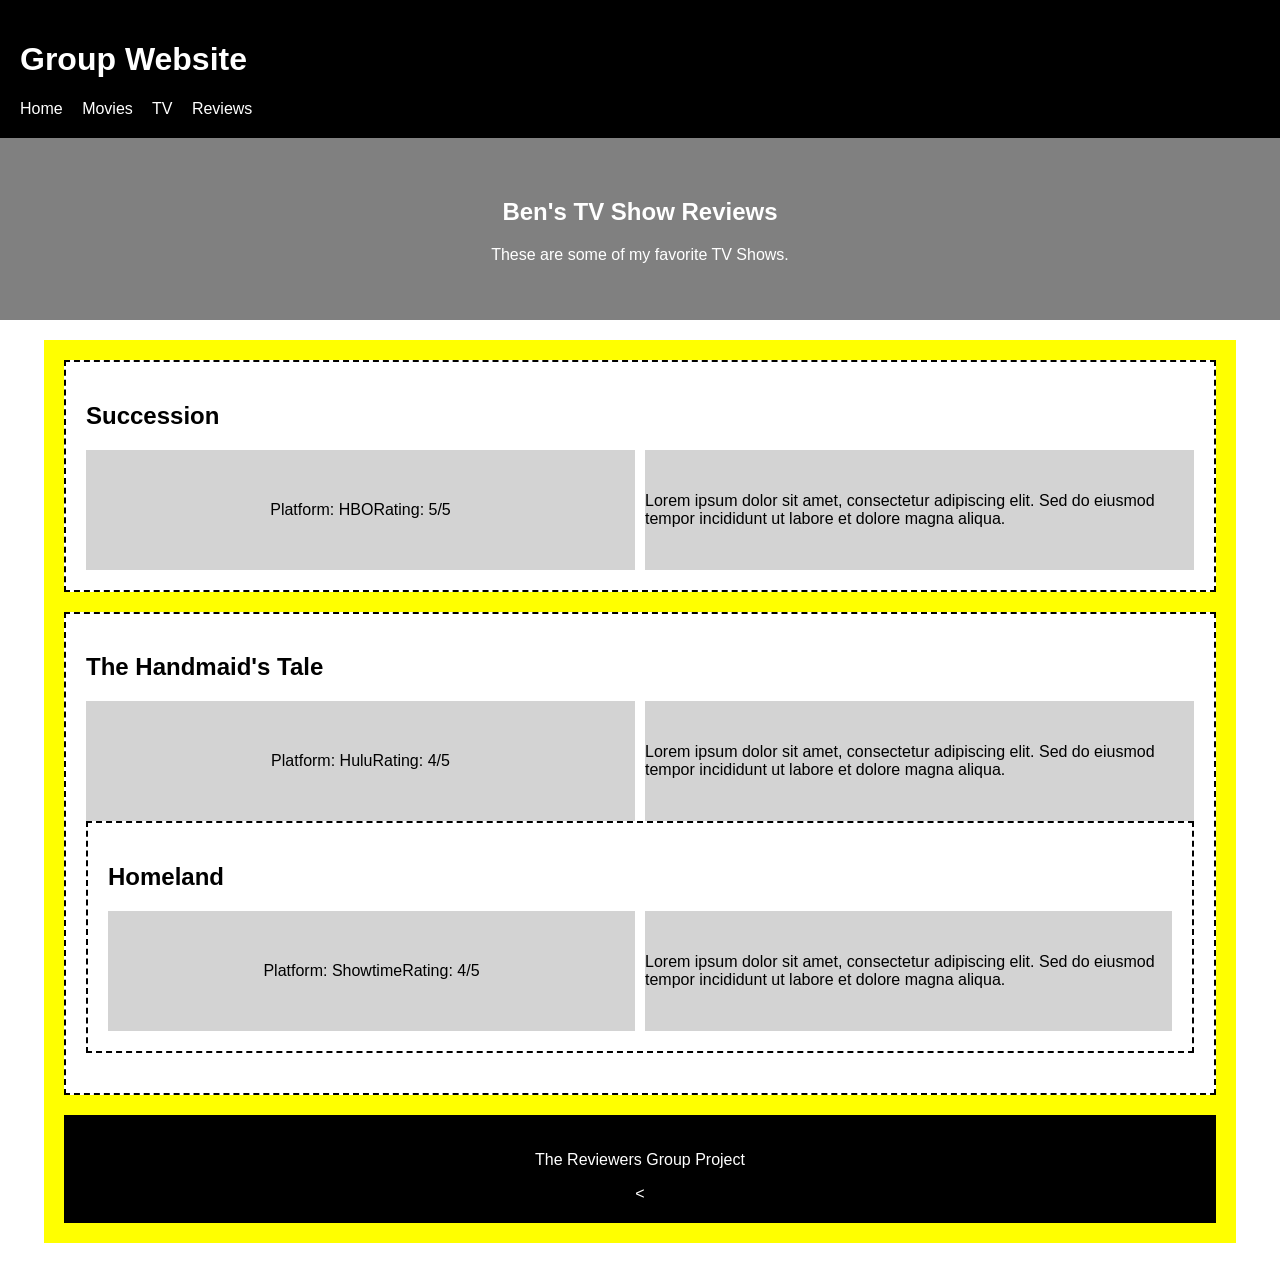
==== ben-r_reviews.html @ 6f14aec1 "Ben's Review Pages" ====
<!DOCTYPE html>
<html lang="en">
<head>
  <meta charset="UTF-8">
  <title>Ben's Reviews</title>
  <link rel="stylesheet" href="style.css">
</head>
<body>

  <!-- HEADER -->
  <div class="class1">
    <h1>Group Website</h1>

    <!-- SAME NAV AS MAIN PAGE -->
    <div class="class2">
      <a href="#">Home</a>
      <a href="#">Movies</a>
      <a href="#">TV</a>
      <a href="#">Reviews</a>
    </div>
  </div>

  <!-- HERO -->
  <div class="class3">
    <h2>Ben's TV Show Reviews</h2>
    <p>These are some of my favorite TV Shows.</p>
  </div>

  <!-- MAIN CONTENT -->
  <div class="class4">

    <!-- SUCCESSION -->
    <div class="class5">

      <h2>Succession</h2>

      <div class="class6">

        <div class="class7">
          <p>Platform: HBO</p>
          <p>Rating: 5/5</p>
        </div>

        <div class="class7">
          <p>Lorem ipsum dolor sit amet, consectetur adipiscing elit. Sed do eiusmod tempor incididunt ut labore et dolore magna aliqua.</p>
        </div>

      </div>

    </div>

    <!-- HANDMAID'S TALE -->
    <div class="class5">

      <h2>The Handmaid's Tale</h2>

      <div class="class6">

        <div class="class7">
          <p>Platform: Hulu</p>
          <p>Rating: 4/5</p>
        </div>

        <div class="class7">
          <p>Lorem ipsum dolor sit amet, consectetur adipiscing elit. Sed do eiusmod tempor incididunt ut labore et dolore magna aliqua.</p>

      </div>

    </div>

    <!-- HOMELAND -->
    <div class="class5">

      <h2>Homeland</h2>

      <div class="class6">

        <div class="class7">
          <p>Platform: Showtime</p>
          <p>Rating: 4/5</p>
        </div>

        <div class="class7">
         <p>Lorem ipsum dolor sit amet, consectetur adipiscing elit. Sed do eiusmod tempor incididunt ut labore et dolore magna aliqua.</p>
        </div>

      </div>

    </div>

  </div>

  <!-- FOOTER -->
  <div class="class8">
    <p>The Reviewers Group Project</p>
  <
---- style.css ----
/* RESET */
body {
  margin: 0;
  font-family: Arial, sans-serif;
  background-color: white; /* IMPORTANT: keeps browser normal */
}

/* HEADER */
.class1 {
  background-color: black;
  color: white;
  padding: 20px;
}

.class2 a {
  color: white;
  margin-right: 15px;
  text-decoration: none;
}

/* HERO */
.class3 {
  background-color: gray;
  color: white;
  text-align: center;
  padding: 40px;
}

/* MAIN (ONLY THIS IS YELLOW) */
.class4 {
  width: 90%;
  margin: 20px auto;
  background-color: yellow;
  padding: 20px;
}

/* SECTIONS */
.class5 {
  background-color: white;
  margin-bottom: 20px;
  padding: 20px;
  border: 2px dashed black;
}

/* FLEX ROW */
.class6 {
  display: flex;
  gap: 10px;
  flex-wrap: wrap;
}

/* BOXES */
.class7 {
  background-color: lightgray;
  flex: 1;
  min-width: 150px;
  height: 120px;
  display: flex;
  align-items: center;
  justify-content: center;
}

/* FOOTER */
.class8 {
  background-color: black;
  color: white;
  text-align: center;
  padding: 20px;
}
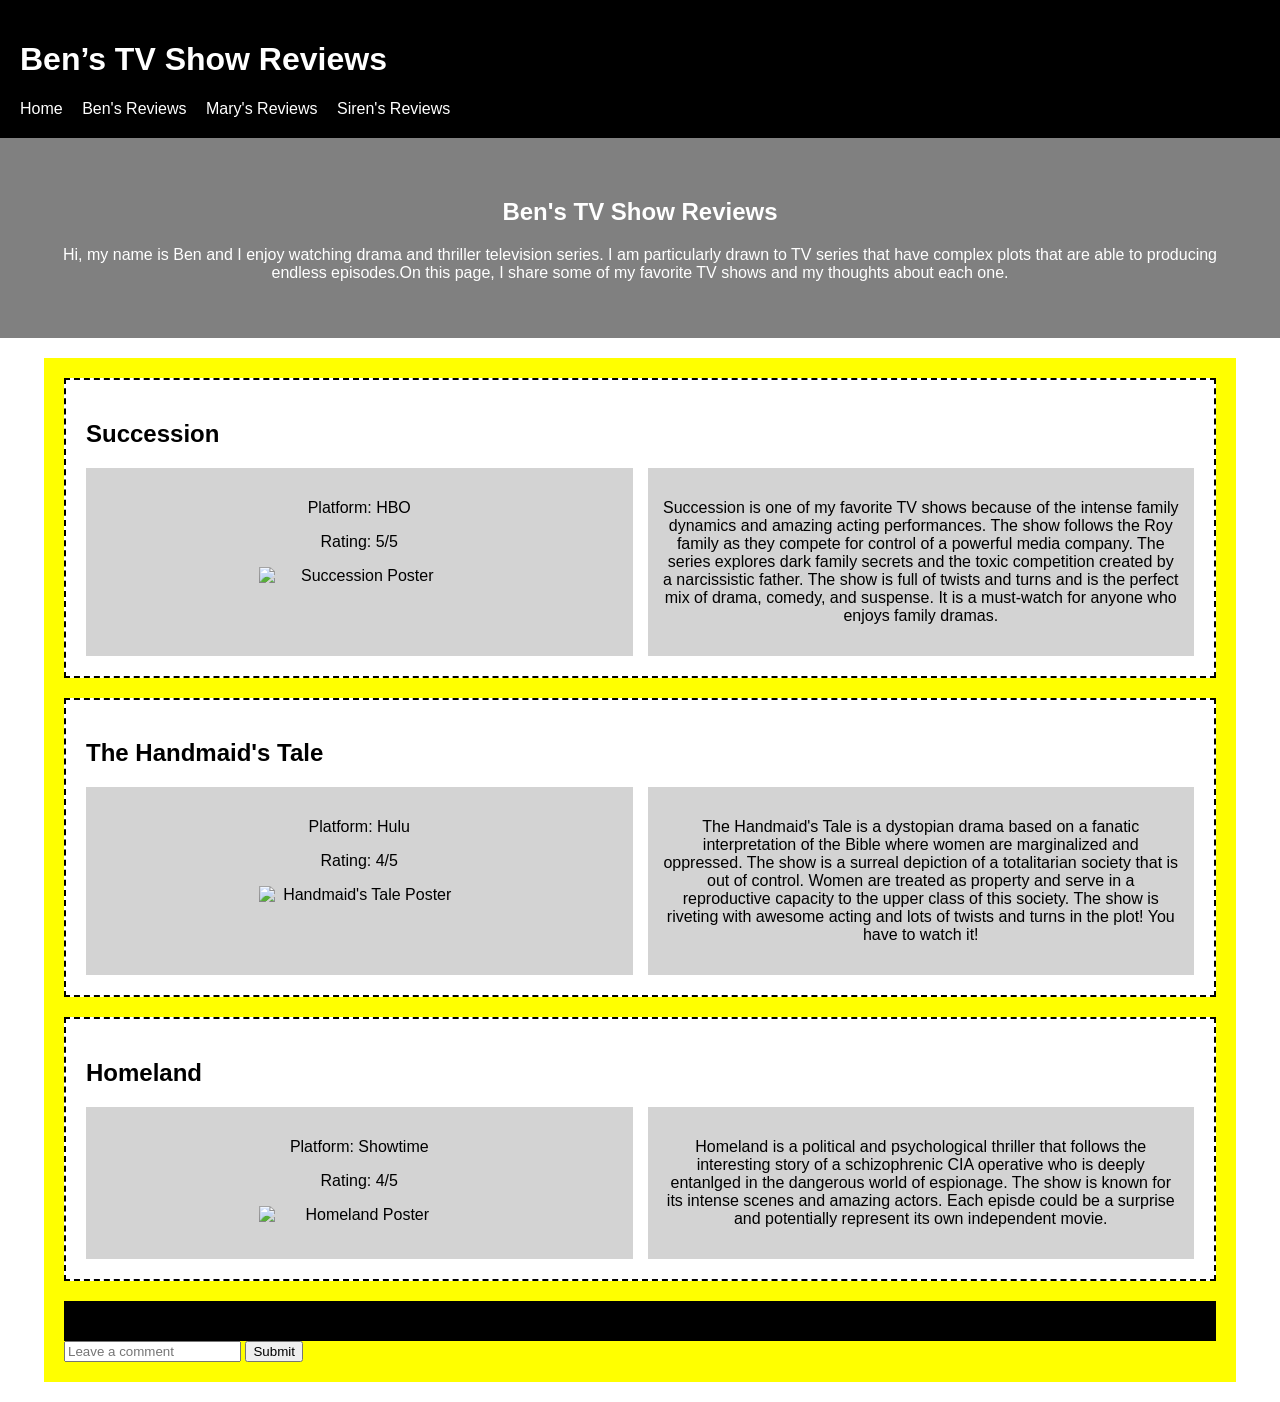
==== commit 4d3fb837: "index CSS other changes" ====
--- a/ben-r_reviews.html
+++ b/ben-r_reviews.html
@@ -2,95 +2,114 @@
 <html lang="en">
 <head>
   <meta charset="UTF-8">
-  <title>Ben's Reviews</title>
+  <title>Ben's Synopsis</title>
   <link rel="stylesheet" href="style.css">
 </head>
 <body>
 
   <!-- HEADER -->
   <div class="class1">
-    <h1>Group Website</h1>
+    <h1>Ben’s TV Show Reviews</h1>
+   
 
-    <!-- SAME NAV AS MAIN PAGE -->
+
+
+
+<!-- SAME NAV AS MAIN PAGE -->
     <div class="class2">
-      <a href="#">Home</a>
-      <a href="#">Movies</a>
-      <a href="#">TV</a>
-      <a href="#">Reviews</a>
+      <a href="/TheReviewers/index.html">Home</a>
+      <a href="/TheReviewers/ben-r_reviews.html">Ben's Reviews</a>
+      <a href="/TheReviewers/mary-s_reviews.html">Mary's Reviews</a>
+      <a href="/TheReviewers/siren-s_reviews.html">Siren's Reviews</a>
+      
     </div>
   </div>
 
-  <!-- HERO -->
+  <!-- TOP AREA-->
   <div class="class3">
     <h2>Ben's TV Show Reviews</h2>
-    <p>These are some of my favorite TV Shows.</p>
+    <p>
+Hi, my name is Ben and I enjoy watching drama and thriller television series. I am particularly drawn to TV series that have complex plots that are able to producing endless episodes.On this page, I share some of my favorite TV shows and my thoughts about each one.
+</p>
   </div>
 
   <!-- MAIN CONTENT -->
   <div class="class4">
 
+   
     <!-- SUCCESSION -->
-    <div class="class5">
+<div class="class5">
 
-      <h2>Succession</h2>
+  <h2>Succession</h2>
 
-      <div class="class6">
+  <div class="class6">
 
-        <div class="class7">
-          <p>Platform: HBO</p>
-          <p>Rating: 5/5</p>
-        </div>
-
-        <div class="class7">
-          <p>Lorem ipsum dolor sit amet, consectetur adipiscing elit. Sed do eiusmod tempor incididunt ut labore et dolore magna aliqua.</p>
-        </div>
-
-      </div>
-
+    <div class="class7">
+      <p>Platform: HBO</p>
+      <p>Rating: 5/5</p>
+      <img src="/TheReviewers/image/succession.jpg" alt="Succession Poster">
     </div>
 
-    <!-- HANDMAID'S TALE -->
-    <div class="class5">
-
-      <h2>The Handmaid's Tale</h2>
-
-      <div class="class6">
-
-        <div class="class7">
-          <p>Platform: Hulu</p>
-          <p>Rating: 4/5</p>
-        </div>
-
-        <div class="class7">
-          <p>Lorem ipsum dolor sit amet, consectetur adipiscing elit. Sed do eiusmod tempor incididunt ut labore et dolore magna aliqua.</p>
-
-      </div>
-
-    </div>
-
-    <!-- HOMELAND -->
-    <div class="class5">
-
-      <h2>Homeland</h2>
-
-      <div class="class6">
-
-        <div class="class7">
-          <p>Platform: Showtime</p>
-          <p>Rating: 4/5</p>
-        </div>
-
-        <div class="class7">
-         <p>Lorem ipsum dolor sit amet, consectetur adipiscing elit. Sed do eiusmod tempor incididunt ut labore et dolore magna aliqua.</p>
-        </div>
-
-      </div>
-
+    <div class="class7">
+      <p>
+        Succession is one of my favorite TV shows because of the intense family dynamics and amazing acting performances. The show follows the Roy family as they compete for control of a powerful media company. The series explores dark family secrets and the toxic competition created by a narcissistic father. The show is full of twists and turns and is the perfect mix of drama, comedy, and suspense. It is a must-watch for anyone who enjoys family dramas.
+      </p>
     </div>
 
   </div>
 
+</div>
+
+   <!-- HANDMAID'S TALE -->
+<div class="class5">
+
+  <h2>The Handmaid's Tale</h2>
+  
+  <div class="class6">
+
+    <div class="class7">
+      <p>Platform: Hulu</p>
+      <p>Rating: 4/5</p>
+      <img src="/TheReviewers/image/Handmaids Tale.jpeg" alt="Handmaid's Tale Poster">
+    </div>
+
+    <div class="class7">
+      <p>The Handmaid's Tale is a dystopian drama based on a fanatic interpretation of the Bible where women are marginalized and oppressed. The show is a surreal depiction of a totalitarian society that is out of control. Women are treated as property and serve in a reproductive capacity to the upper class of this society. The show is riveting with awesome acting and lots of twists and turns in the plot! You have to watch it!  </p>
+    </div>
+
+  </div>
+
+</div>
+
+<!-- HOMELAND -->
+<div class="class5">
+
+  <h2>Homeland</h2>
+
+  <div class="class6">
+
+    <div class="class7">
+      <p>Platform: Showtime</p>
+      <p>Rating: 4/5</p>
+      <img src="/TheReviewers/image/Homeland.jpeg" alt="Homeland Poster">
+    </div>
+
+    <div class="class7">
+
+      <p>Homeland is a political and psychological thriller that follows the interesting story of a schizophrenic CIA operative who is deeply entanlged in the dangerous world of espionage. The show is known for its intense scenes and amazing actors. Each episde could be a surprise and potentially represent its own independent movie.</p>
+    </div>
+
+  </div>
+
+</div>
   <!-- FOOTER -->
-  <div class="class8">
-    <p>The Reviewers Group Project</p>
-  <+  <div class="class8"></div>
+
+    <form>
+  <input type="text" placeholder="Leave a comment">
+
+  <button type="submit">Submit</button>
+
+</form>
+  
+  </div>
--- a/style.css
+++ b/style.css
@@ -1,8 +1,8 @@
-/* RESET */
+
 body {
   margin: 0;
   font-family: Arial, sans-serif;
-  background-color: white; /* IMPORTANT: keeps browser normal */
+  background-color: white; 
 }
 
 /* HEADER */
@@ -45,19 +45,38 @@
 /* FLEX ROW */
 .class6 {
   display: flex;
-  gap: 10px;
+  gap: 15px;
   flex-wrap: wrap;
+  align-items: stretch;
 }
-
 /* BOXES */
 .class7 {
   background-color: lightgray;
   flex: 1;
-  min-width: 150px;
-  height: 120px;
-  display: flex;
-  align-items: center;
-  justify-content: center;
+  min-width: 200px;
+  padding: 15px;
+  text-align: center;
+}
+
+.class7 img {
+  width: 100%;
+}
+  .class7 img {
+  width: 100%;
+  margin-top: 10px;
+}
+
+.class7 iframe {
+  width: 100%;
+  height: 200px;
+
+}
+
+.class7 img {
+  width: 200px;
+  height: auto;
+  display: block;
+  margin: 10px auto;
 }
 
 /* FOOTER */
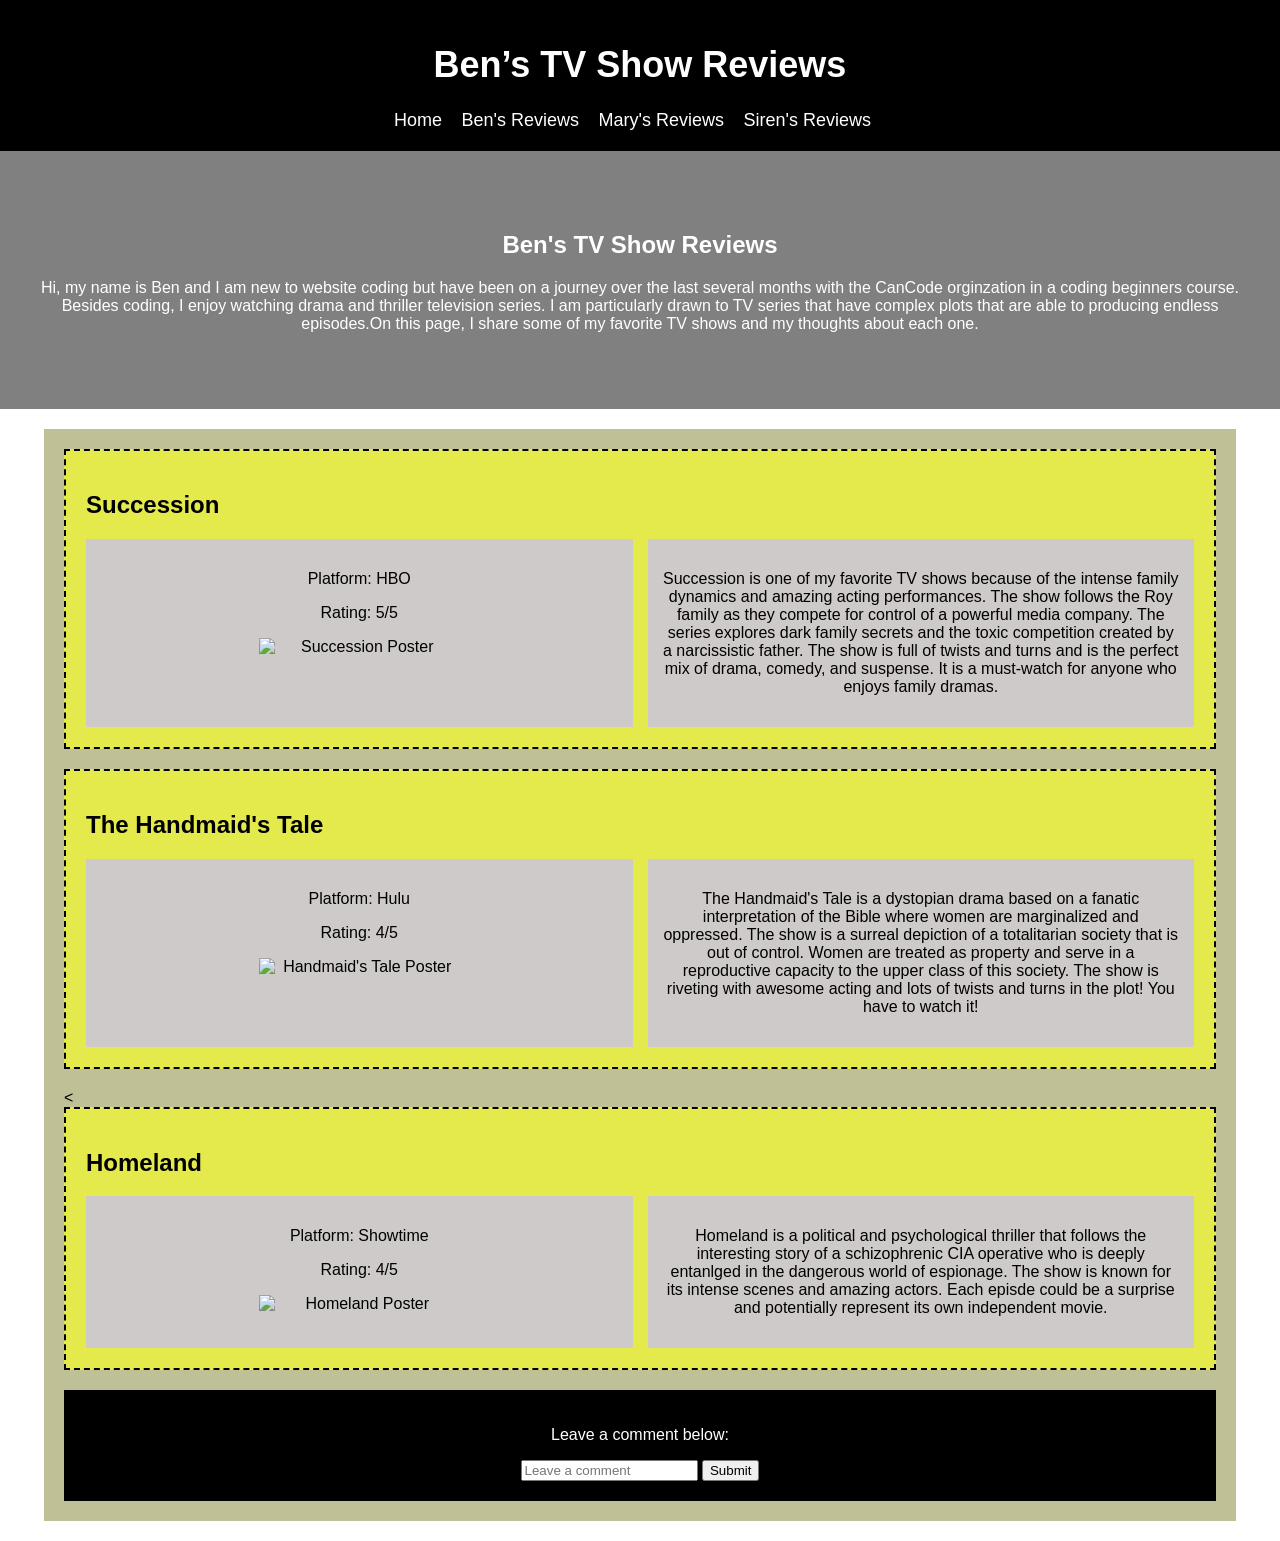
==== commit f0a6903f: "structuralupdates" ====
--- a/ben-r_reviews.html
+++ b/ben-r_reviews.html
@@ -29,7 +29,7 @@
   <div class="class3">
     <h2>Ben's TV Show Reviews</h2>
     <p>
-Hi, my name is Ben and I enjoy watching drama and thriller television series. I am particularly drawn to TV series that have complex plots that are able to producing endless episodes.On this page, I share some of my favorite TV shows and my thoughts about each one.
+Hi, my name is Ben and I am new to website coding but have been on a journey over the last several months with the CanCode orginzation in a coding beginners course. Besides coding, I enjoy watching drama and thriller television series. I am particularly drawn to TV series that have complex plots that are able to producing endless episodes.On this page, I share some of my favorite TV shows and my thoughts about each one.
 </p>
   </div>
 
@@ -82,34 +82,17 @@
 </div>
 
 <!-- HOMELAND -->
-<div class="class5">
-
-  <h2>Homeland</h2>
-
-  <div class="class6">
-
-    <div class="class7">
-      <p>Platform: Showtime</p>
-      <p>Rating: 4/5</p>
-      <img src="/TheReviewers/image/Homeland.jpeg" alt="Homeland Poster">
-    </div>
-
-    <div class="class7">
-
-      <p>Homeland is a political and psychological thriller that follows the interesting story of a schizophrenic CIA operative who is deeply entanlged in the dangerous world of espionage. The show is known for its intense scenes and amazing actors. Each episde could be a surprise and potentially represent its own independent movie.</p>
-    </div>
+<<div class="class5"> <h2>Homeland</h2> <div class="class6"> <div class="class7"> <p>Platform: Showtime</p> <p>Rating: 4/5</p> <img src="/TheReviewers/image/Homeland.jpeg" alt="Homeland Poster"> </div> <div class="class7"> <p>Homeland is a political and psychological thriller that follows the interesting story of a schizophrenic CIA operative who is deeply entanlged in the dangerous world of espionage. The show is known for its intense scenes and amazing actors. Each episde could be a surprise and potentially represent its own independent movie.</p> </div>
 
   </div>
 
 </div>
   <!-- FOOTER -->
-  <div class="class8"></div>
+  <div class="class8">
+  <p>Leave a comment below:</p>
 
-    <form>
-  <input type="text" placeholder="Leave a comment">
-
-  <button type="submit">Submit</button>
-
-</form>
-  
-  </div>+  <form>
+    <input type="text" placeholder="Leave a comment">
+    <button type="submit">Submit</button>
+  </form>
+</div>
--- a/style.css
+++ b/style.css
@@ -6,10 +6,27 @@
 }
 
 /* HEADER */
+
+.class1 img {
+  width: 40px;
+  vertical-align: middle;
+}
+
+.class1 {
+  text-align: center;
+}
 .class1 {
   background-color: black;
   color: white;
   padding: 20px;
+}
+
+.class1 h1 {
+  font-size: 36px;
+}
+
+.class2 a {
+  font-size: 18px;
 }
 
 .class2 a {
@@ -26,17 +43,38 @@
   padding: 40px;
 }
 
+.class3 {
+  background-image: url("/TheReviewers/image/popcorn5.jpg");
+  background-size: cover;
+  background-position: center;
+
+  color: white;
+  text-align: center;
+  padding: 60px 20px;
+}
+
+/* 
+.class3 {
+  background-image: url(/TheReviewers/image/popcorn5.jpg);
+  background-size: 100% 100%;
+  background-position: center;
+
+  color: white;
+  text-align: center;
+  padding: 60px;
+} */
+
 /* MAIN (ONLY THIS IS YELLOW) */
 .class4 {
   width: 90%;
   margin: 20px auto;
-  background-color: yellow;
+  background-color: rgb(192, 192, 151);
   padding: 20px;
 }
 
 /* SECTIONS */
 .class5 {
-  background-color: white;
+  background-color: rgb(228, 234, 75);
   margin-bottom: 20px;
   padding: 20px;
   border: 2px dashed black;
@@ -51,11 +89,18 @@
 }
 /* BOXES */
 .class7 {
-  background-color: lightgray;
+  background-color: rgb(207, 202, 202);
   flex: 1;
   min-width: 200px;
   padding: 15px;
   text-align: center;
+}
+
+
+
+.class7 iframe {
+  width: 100%;
+  height: 200px;
 }
 
 .class7 img {
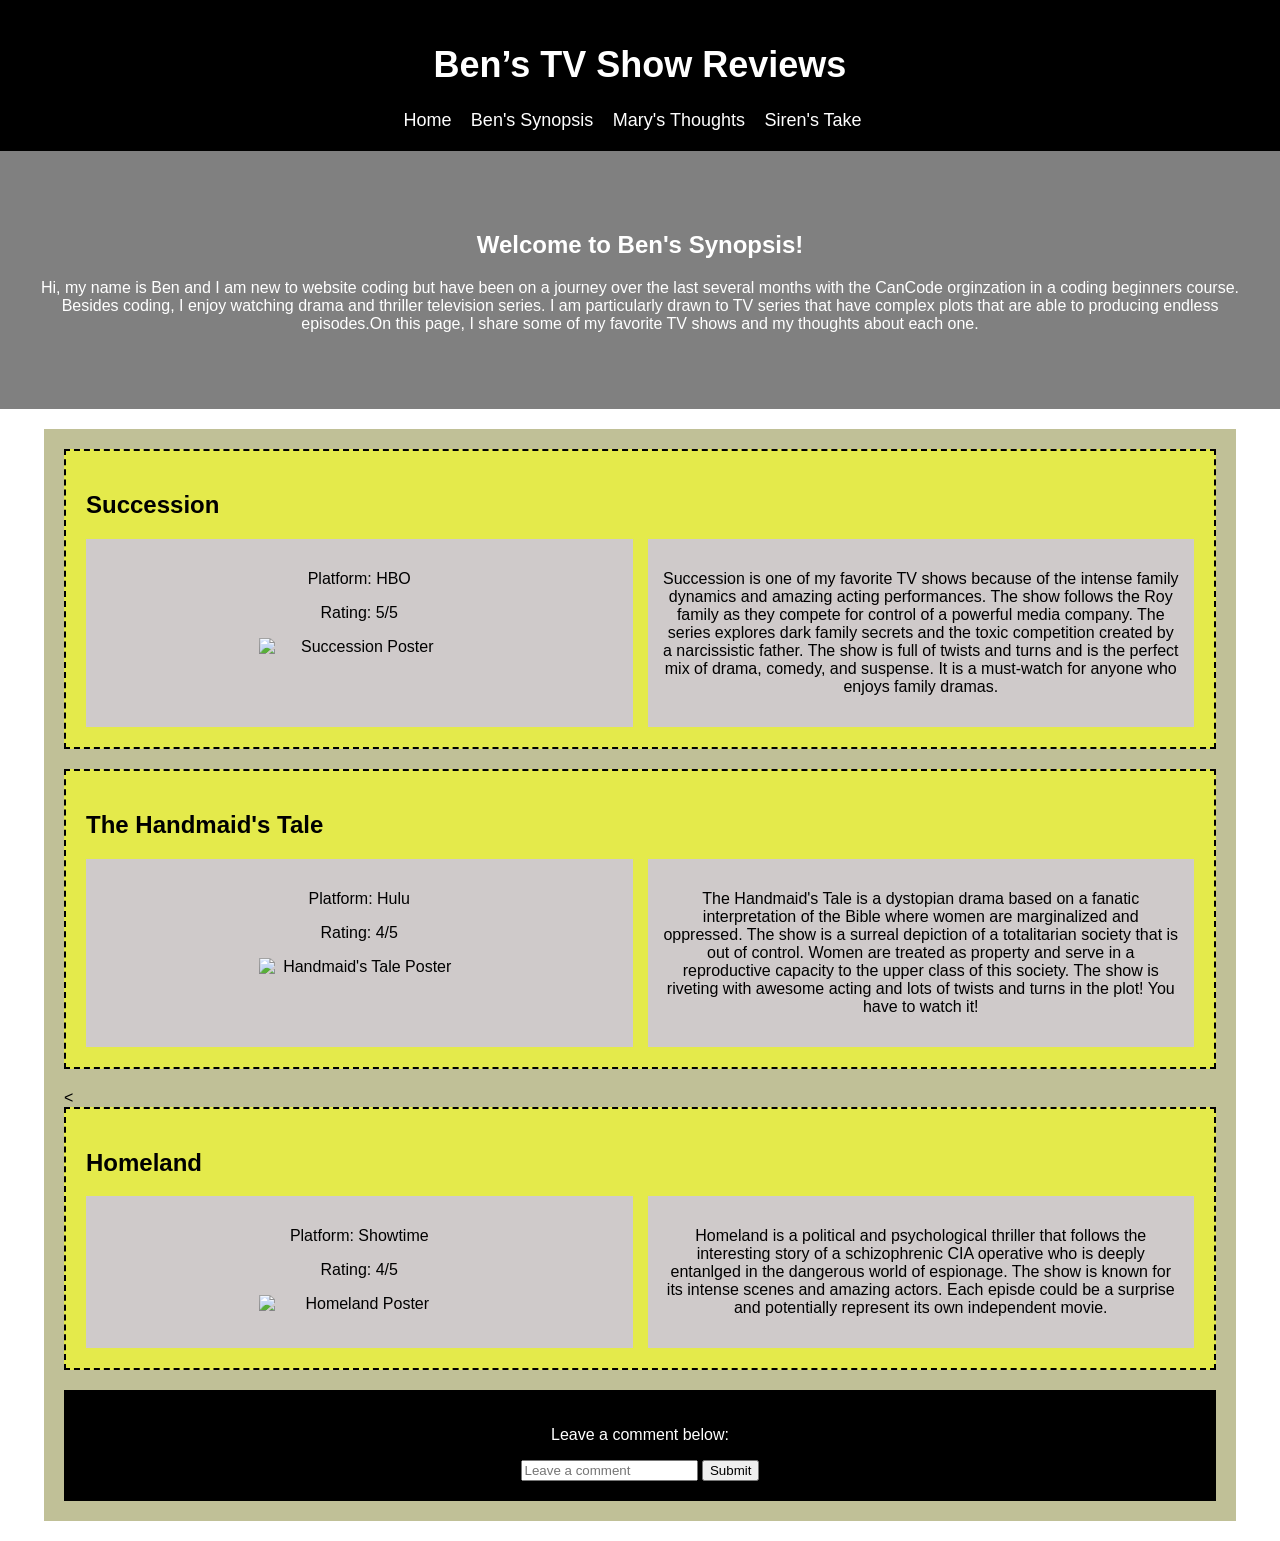
==== commit 5ebc01be: "sirens changes" ====
--- a/ben-r_reviews.html
+++ b/ben-r_reviews.html
@@ -18,16 +18,16 @@
 <!-- SAME NAV AS MAIN PAGE -->
     <div class="class2">
       <a href="/TheReviewers/index.html">Home</a>
-      <a href="/TheReviewers/ben-r_reviews.html">Ben's Reviews</a>
-      <a href="/TheReviewers/mary-s_reviews.html">Mary's Reviews</a>
-      <a href="/TheReviewers/siren-s_reviews.html">Siren's Reviews</a>
+      <a href="/TheReviewers/ben-r_reviews.html">Ben's Synopsis</a>
+      <a href="/TheReviewers/mary-s_reviews.html">Mary's Thoughts</a>
+      <a href="/TheReviewers/siren-s_reviews.html">Siren's Take</a>
       
     </div>
   </div>
 
   <!-- TOP AREA-->
   <div class="class3">
-    <h2>Ben's TV Show Reviews</h2>
+    <h2>Welcome to Ben's Synopsis!</h2>
     <p>
 Hi, my name is Ben and I am new to website coding but have been on a journey over the last several months with the CanCode orginzation in a coding beginners course. Besides coding, I enjoy watching drama and thriller television series. I am particularly drawn to TV series that have complex plots that are able to producing endless episodes.On this page, I share some of my favorite TV shows and my thoughts about each one.
 </p>
